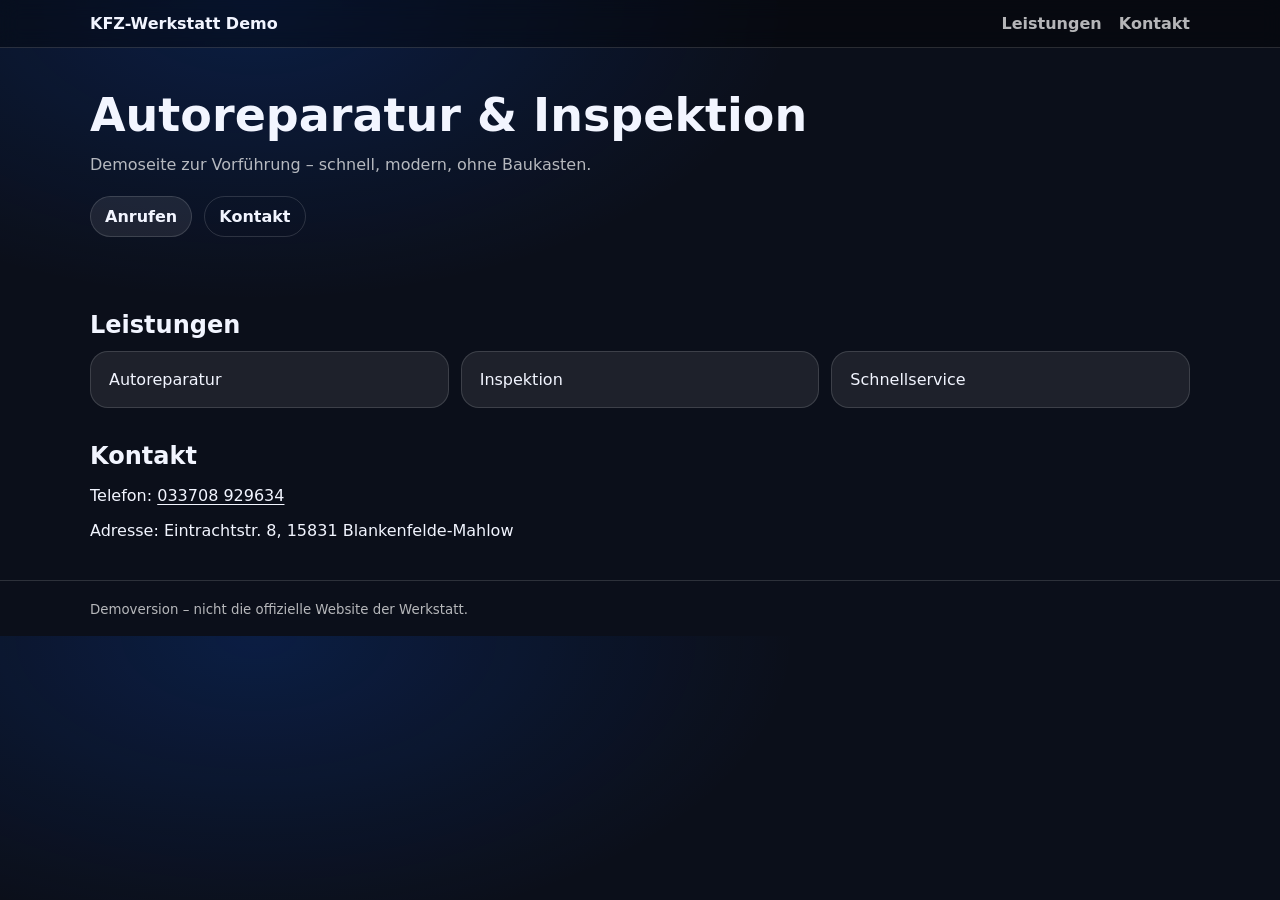
==== index.html @ c07f24a0 "Grundgerüst" ====
<!doctype html>
<html lang="de">
<head>
    <meta charset="utf-8" />
    <meta name="viewport" content="width=device-width, initial-scale=1" />
    <title>Werkstatt Demo</title>

    <!-- Wichtig: relative Pfade, damit es auch in /werkstatt-demo/ auf GitHub Pages klappt -->
    <link rel="stylesheet" href="./assets/styles.css" />
    <script defer src="./assets/script.js"></script>
</head>

<body>
<header class="site-header">
    <div class="container header-inner">
        <div class="brand">KFZ-Werkstatt Demo</div>
        <nav class="nav">
            <a href="#leistungen">Leistungen</a>
            <a href="#kontakt">Kontakt</a>
        </nav>
    </div>
</header>

<main class="container">
    <section class="hero">
        <h1>Autoreparatur & Inspektion</h1>
        <p>Demoseite zur Vorführung – schnell, modern, ohne Baukasten.</p>
        <div class="actions">
            <a class="btn" href="tel:+4933708929634">Anrufen</a>
            <a class="btn secondary" href="#kontakt">Kontakt</a>
        </div>
    </section>

    <section id="leistungen">
        <h2>Leistungen</h2>
        <div class="grid">
            <div class="card">Autoreparatur</div>
            <div class="card">Inspektion</div>
            <div class="card">Schnellservice</div>
        </div>
    </section>

    <section id="kontakt">
        <h2>Kontakt</h2>
        <p>Telefon: <a href="tel:+4933708929634">033708 929634</a></p>
        <p>Adresse: Eintrachtstr. 8, 15831 Blankenfelde-Mahlow</p>
    </section>
</main>

<footer class="footer">
    <div class="container">
        <small>Demoversion – nicht die offizielle Website der Werkstatt.</small>
    </div>
</footer>
</body>
</html>
---- assets/styles.css ----
:root{
  --bg:#0b0f1a;
  --fg:#f2f5ff;
  --muted:rgba(255,255,255,.7);
  --card:rgba(255,255,255,.08);
  --border:rgba(255,255,255,.14);
  --accent:#0b60ff;
  --radius:18px;
  --container:1100px;
  --font: system-ui, -apple-system, Segoe UI, Roboto, Arial;
}

*{box-sizing:border-box}
body{
  margin:0;
  font-family:var(--font);
  color:var(--fg);
  background: radial-gradient(900px 500px at 20% 0%, rgba(11,96,255,.18), transparent 60%), var(--bg);
}
a{color:inherit; text-underline-offset:3px}
.container{width:min(var(--container), calc(100% - 42px)); margin:0 auto}

.site-header{
  position:sticky; top:0;
  backdrop-filter: blur(10px);
  background: rgba(0,0,0,.35);
  border-bottom:1px solid var(--border);
}
.header-inner{display:flex; justify-content:space-between; align-items:center; padding:14px 0}
.brand{font-weight:900}
.nav a{margin-left:12px; text-decoration:none; color:var(--muted); font-weight:700}
.nav a:hover{color:var(--fg)}

.hero{padding:40px 0}
.hero h1{margin:0 0 10px; font-size:clamp(28px, 4vw, 46px)}
.hero p{margin:0 0 18px; color:var(--muted); line-height:1.6}
.actions{display:flex; gap:12px; flex-wrap:wrap}

.btn{
  display:inline-flex; padding:10px 14px;
  border-radius:999px;
  border:1px solid var(--border);
  background: var(--card);
  text-decoration:none; font-weight:800;
}
.btn:hover{filter:brightness(1.1)}
.btn.secondary{background:transparent}

h2{margin:34px 0 12px}
.grid{display:grid; grid-template-columns:repeat(3, 1fr); gap:12px}
.card{
  padding:18px;
  border:1px solid var(--border);
  background: var(--card);
  border-radius:var(--radius);
}

.footer{border-top:1px solid var(--border); padding:18px 0; color:var(--muted); margin-top:40px}

@media (max-width:900px){
  .grid{grid-template-columns:1fr}
}
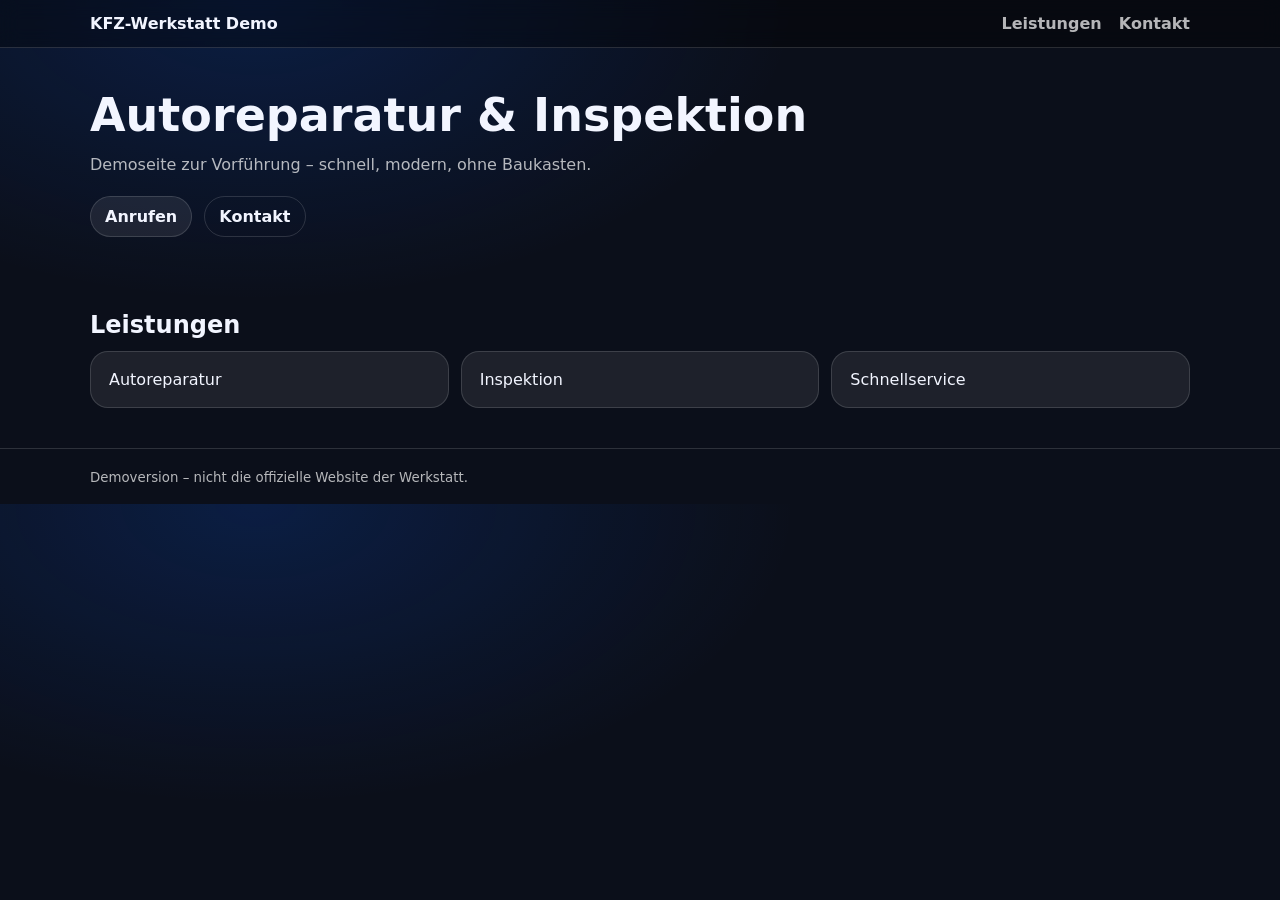
==== commit 6af12855: "Grundgerüst 2" ====
--- a/index.html
+++ b/index.html
@@ -16,7 +16,7 @@
         <div class="brand">KFZ-Werkstatt Demo</div>
         <nav class="nav">
             <a href="#leistungen">Leistungen</a>
-            <a href="#kontakt">Kontakt</a>
+            <a href="kontakt.html">Kontakt</a>
         </nav>
     </div>
 </header>
@@ -27,7 +27,8 @@
         <p>Demoseite zur Vorführung – schnell, modern, ohne Baukasten.</p>
         <div class="actions">
             <a class="btn" href="tel:+4933708929634">Anrufen</a>
-            <a class="btn secondary" href="#kontakt">Kontakt</a>
+            <a class="btn secondary" href="kontakt.html">Kontakt</a>
+
         </div>
     </section>
 
@@ -40,11 +41,7 @@
         </div>
     </section>
 
-    <section id="kontakt">
-        <h2>Kontakt</h2>
-        <p>Telefon: <a href="tel:+4933708929634">033708 929634</a></p>
-        <p>Adresse: Eintrachtstr. 8, 15831 Blankenfelde-Mahlow</p>
-    </section>
+
 </main>
 
 <footer class="footer">
--- a/assets/styles.css
+++ b/assets/styles.css
@@ -60,3 +60,28 @@
 @media (max-width:900px){
   .grid{grid-template-columns:1fr}
 }
+
+.page-hero{ padding: 32px 0 10px; }
+.page-hero h1{ margin:0 0 8px; font-size: clamp(26px, 3.5vw, 40px); }
+.page-hero p{ margin:0 0 14px; color: var(--muted); line-height: 1.6; }
+
+.contact-grid{
+  display:grid;
+  grid-template-columns: repeat(3, 1fr);
+  gap: 12px;
+  margin: 18px 0 40px;
+}
+
+.nav a.active{
+  color: var(--fg);
+  border: 1px solid var(--border);
+  background: var(--card);
+  border-radius: 999px;
+  padding: 8px 12px;
+}
+
+.muted{ color: var(--muted); }
+
+@media (max-width:900px){
+  .contact-grid{ grid-template-columns: 1fr; }
+}
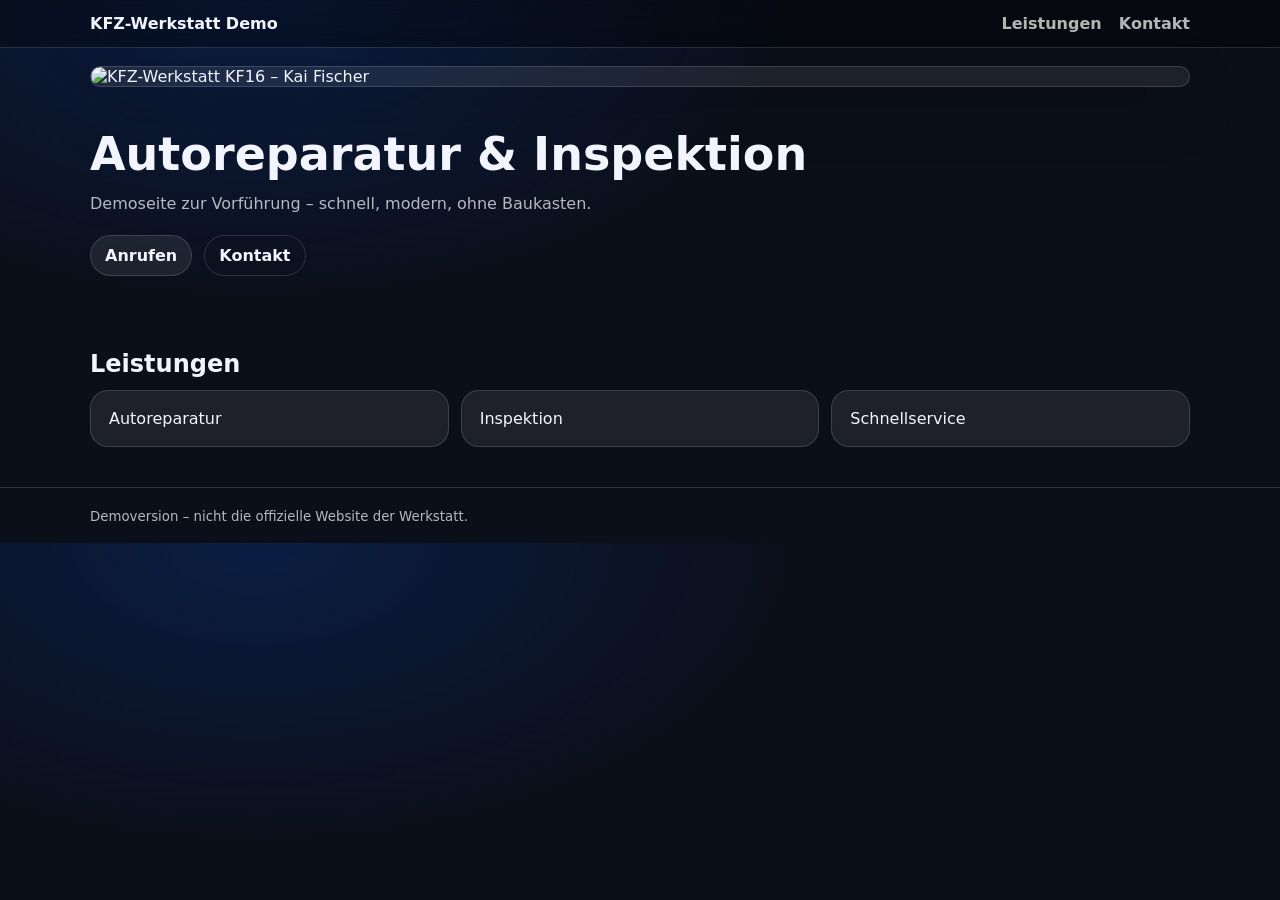
==== commit 44806a4c: "Grundgerüst 2" ====
--- a/index.html
+++ b/index.html
@@ -12,6 +12,7 @@
 
 <body>
 <header class="site-header">
+
     <div class="container header-inner">
         <div class="brand">KFZ-Werkstatt Demo</div>
         <nav class="nav">
@@ -20,6 +21,18 @@
         </nav>
     </div>
 </header>
+
+<section class="masthead" aria-label="Werkstatt-Header">
+    <div class="container">
+        <picture>
+            <source srcset="./assets/kf16-header.webp" type="image/webp">
+            <img class="masthead-banner"
+                 src="./assets/kf16-header.jpg"
+                 alt="KFZ-Werkstatt KF16 – Kai Fischer"
+                 loading="eager" decoding="async">
+        </picture>
+    </div>
+</section>
 
 <main class="container">
     <section class="hero">
--- a/assets/styles.css
+++ b/assets/styles.css
@@ -85,3 +85,21 @@
 @media (max-width:900px){
   .contact-grid{ grid-template-columns: 1fr; }
 }
+
+.masthead{
+  padding: 18px 0 0;
+}
+
+.masthead-banner{
+  width: 100%;
+  height: auto;
+  display: block;
+  border-radius: var(--radius);
+  border: 1px solid var(--border);
+  background: var(--card);
+  box-shadow: 0 18px 55px rgba(0,0,0,.25);
+}
+
+@media (max-width: 520px){
+  .masthead{ padding-top: 12px; }
+}
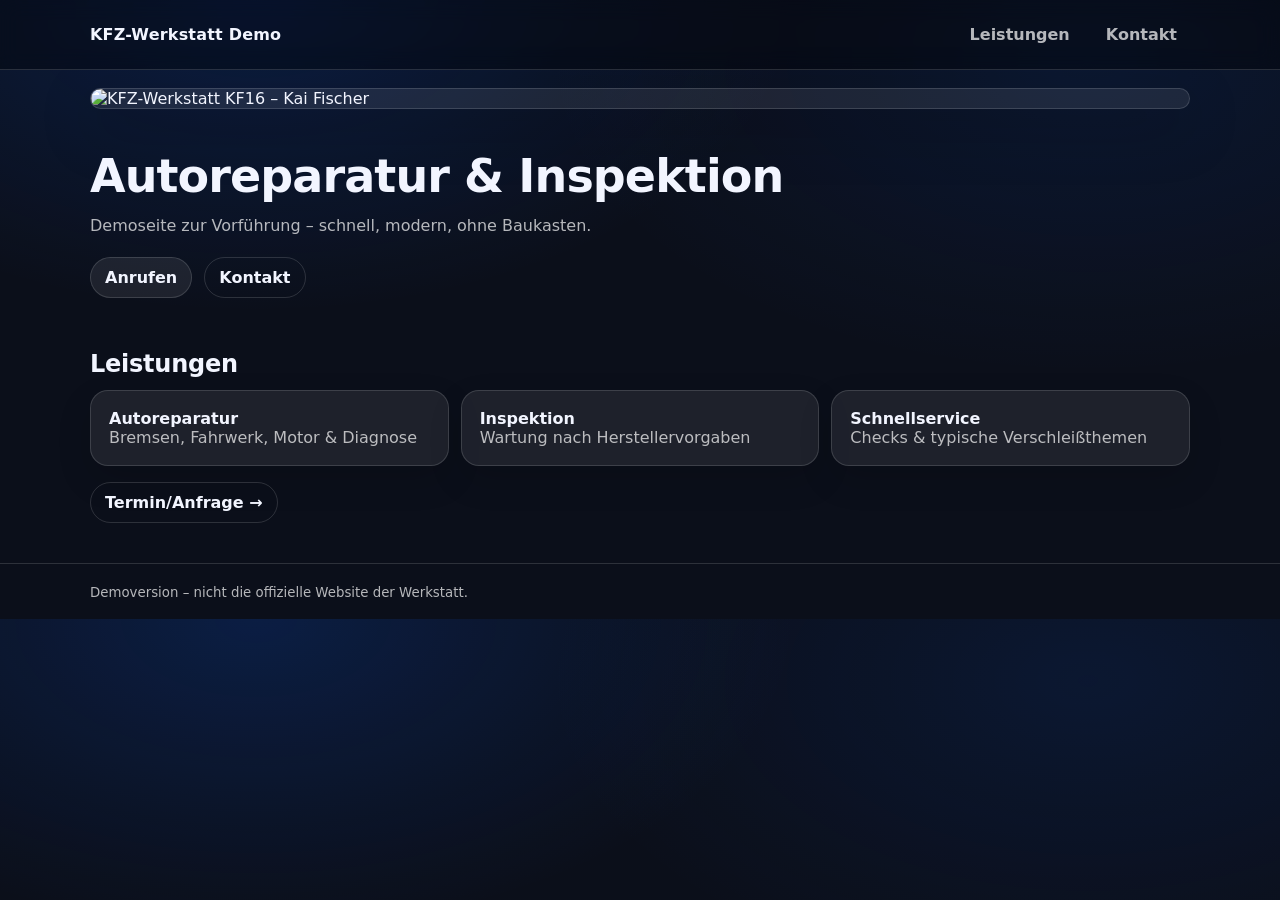
==== commit ac0f61d5: "Grundgerüst 3" ====
--- a/index.html
+++ b/index.html
@@ -3,25 +3,26 @@
 <head>
     <meta charset="utf-8" />
     <meta name="viewport" content="width=device-width, initial-scale=1" />
-    <title>Werkstatt Demo</title>
+    <meta name="description" content="Demoseite für eine KFZ-Werkstatt: Autoreparatur, Inspektion und Service." />
+    <title>KFZ-Werkstatt Demo</title>
 
-    <!-- Wichtig: relative Pfade, damit es auch in /werkstatt-demo/ auf GitHub Pages klappt -->
+    <!-- Relative Pfade: funktioniert in GitHub Pages / Root und in Unterordnern zuverlässig -->
     <link rel="stylesheet" href="./assets/styles.css" />
     <script defer src="./assets/script.js"></script>
 </head>
 
 <body>
 <header class="site-header">
-
     <div class="container header-inner">
         <div class="brand">KFZ-Werkstatt Demo</div>
-        <nav class="nav">
+        <nav class="nav" aria-label="Hauptnavigation">
             <a href="#leistungen">Leistungen</a>
             <a href="kontakt.html">Kontakt</a>
         </nav>
     </div>
 </header>
 
+<!-- KF16 Banner/Header -->
 <section class="masthead" aria-label="Werkstatt-Header">
     <div class="container">
         <picture>
@@ -36,25 +37,39 @@
 
 <main class="container">
     <section class="hero">
-        <h1>Autoreparatur & Inspektion</h1>
+        <h1>Autoreparatur &amp; Inspektion</h1>
         <p>Demoseite zur Vorführung – schnell, modern, ohne Baukasten.</p>
+
         <div class="actions">
             <a class="btn" href="tel:+4933708929634">Anrufen</a>
             <a class="btn secondary" href="kontakt.html">Kontakt</a>
-
         </div>
     </section>
 
     <section id="leistungen">
         <h2>Leistungen</h2>
+
         <div class="grid">
-            <div class="card">Autoreparatur</div>
-            <div class="card">Inspektion</div>
-            <div class="card">Schnellservice</div>
+            <div class="card">
+                <strong>Autoreparatur</strong><br>
+                <span class="muted">Bremsen, Fahrwerk, Motor &amp; Diagnose</span>
+            </div>
+
+            <div class="card">
+                <strong>Inspektion</strong><br>
+                <span class="muted">Wartung nach Herstellervorgaben</span>
+            </div>
+
+            <div class="card">
+                <strong>Schnellservice</strong><br>
+                <span class="muted">Checks &amp; typische Verschleißthemen</span>
+            </div>
+        </div>
+
+        <div style="margin-top:16px;">
+            <a class="btn secondary" href="kontakt.html">Termin/Anfrage →</a>
         </div>
     </section>
-
-
 </main>
 
 <footer class="footer">
--- a/assets/styles.css
+++ b/assets/styles.css
@@ -1,7 +1,8 @@
+/* assets/styles.css (komplett) */
 :root{
   --bg:#0b0f1a;
   --fg:#f2f5ff;
-  --muted:rgba(255,255,255,.7);
+  --muted:rgba(255,255,255,.70);
   --card:rgba(255,255,255,.08);
   --border:rgba(255,255,255,.14);
   --accent:#0b60ff;
@@ -11,81 +12,77 @@
 }
 
 *{box-sizing:border-box}
+html{scroll-behavior:smooth}
+
 body{
   margin:0;
   font-family:var(--font);
   color:var(--fg);
-  background: radial-gradient(900px 500px at 20% 0%, rgba(11,96,255,.18), transparent 60%), var(--bg);
-}
+  background:
+    radial-gradient(900px 520px at 20% 0%, rgba(11,96,255,.18), transparent 60%),
+    radial-gradient(900px 520px at 85% 10%, rgba(11,96,255,.10), transparent 60%),
+    var(--bg);
+}
+
 a{color:inherit; text-underline-offset:3px}
-.container{width:min(var(--container), calc(100% - 42px)); margin:0 auto}
-
+a:hover{text-decoration-thickness:2px}
+
+.container{
+  width:min(var(--container), calc(100% - 42px));
+  margin:0 auto;
+}
+
+/* Header / Navigation */
 .site-header{
-  position:sticky; top:0;
+  position:sticky;
+  top:0;
+  z-index:20;
   backdrop-filter: blur(10px);
-  background: rgba(0,0,0,.35);
+  background: rgba(0,0,0,.36);
   border-bottom:1px solid var(--border);
 }
-.header-inner{display:flex; justify-content:space-between; align-items:center; padding:14px 0}
-.brand{font-weight:900}
-.nav a{margin-left:12px; text-decoration:none; color:var(--muted); font-weight:700}
-.nav a:hover{color:var(--fg)}
-
-.hero{padding:40px 0}
-.hero h1{margin:0 0 10px; font-size:clamp(28px, 4vw, 46px)}
-.hero p{margin:0 0 18px; color:var(--muted); line-height:1.6}
-.actions{display:flex; gap:12px; flex-wrap:wrap}
-
-.btn{
-  display:inline-flex; padding:10px 14px;
+
+.header-inner{
+  display:flex;
+  justify-content:space-between;
+  align-items:center;
+  padding:14px 0;
+  gap:14px;
+}
+
+.brand{
+  font-weight:900;
+  letter-spacing:.2px;
+}
+
+.nav{
+  display:flex;
+  align-items:center;
+  gap:10px;
+}
+
+.nav a{
+  text-decoration:none;
+  color:var(--muted);
+  font-weight:800;
+  padding:10px 12px;
   border-radius:999px;
-  border:1px solid var(--border);
-  background: var(--card);
-  text-decoration:none; font-weight:800;
-}
-.btn:hover{filter:brightness(1.1)}
-.btn.secondary{background:transparent}
-
-h2{margin:34px 0 12px}
-.grid{display:grid; grid-template-columns:repeat(3, 1fr); gap:12px}
-.card{
-  padding:18px;
-  border:1px solid var(--border);
-  background: var(--card);
-  border-radius:var(--radius);
-}
-
-.footer{border-top:1px solid var(--border); padding:18px 0; color:var(--muted); margin-top:40px}
-
-@media (max-width:900px){
-  .grid{grid-template-columns:1fr}
-}
-
-.page-hero{ padding: 32px 0 10px; }
-.page-hero h1{ margin:0 0 8px; font-size: clamp(26px, 3.5vw, 40px); }
-.page-hero p{ margin:0 0 14px; color: var(--muted); line-height: 1.6; }
-
-.contact-grid{
-  display:grid;
-  grid-template-columns: repeat(3, 1fr);
-  gap: 12px;
-  margin: 18px 0 40px;
+  border:1px solid transparent;
+}
+
+.nav a:hover{
+  color:var(--fg);
+  background: rgba(255,255,255,.06);
+  border-color: var(--border);
 }
 
 .nav a.active{
-  color: var(--fg);
-  border: 1px solid var(--border);
-  background: var(--card);
-  border-radius: 999px;
-  padding: 8px 12px;
-}
-
-.muted{ color: var(--muted); }
-
-@media (max-width:900px){
-  .contact-grid{ grid-template-columns: 1fr; }
-}
-
+  color:var(--fg);
+  background: var(--card);
+  border-color: var(--border);
+}
+
+/* KF16 Masthead image */
 .masthead{
   padding: 18px 0 0;
 }
@@ -100,6 +97,111 @@
   box-shadow: 0 18px 55px rgba(0,0,0,.25);
 }
 
-@media (max-width: 520px){
+/* Main sections */
+.hero{
+  padding: 40px 0 18px;
+}
+
+.hero h1{
+  margin:0 0 10px;
+  font-size:clamp(28px, 4vw, 46px);
+  letter-spacing:-.02em;
+}
+
+.hero p{
+  margin:0 0 18px;
+  color:var(--muted);
+  line-height:1.6;
+}
+
+h2{
+  margin:34px 0 12px;
+  letter-spacing:-.01em;
+}
+
+.actions{
+  display:flex;
+  gap:12px;
+  flex-wrap:wrap;
+}
+
+/* Buttons */
+.btn{
+  display:inline-flex;
+  align-items:center;
+  justify-content:center;
+  gap:10px;
+  padding:10px 14px;
+  border-radius:999px;
+  border:1px solid var(--border);
+  background: var(--card);
+  color:var(--fg);
+  text-decoration:none;
+  font-weight:900;
+  transition: filter .15s ease, transform .08s ease, background .15s ease;
+}
+
+.btn:hover{ filter: brightness(1.08); }
+.btn:active{ transform: translateY(1px); }
+
+.btn.secondary{
+  background: transparent;
+}
+
+/* Cards grid */
+.grid{
+  display:grid;
+  grid-template-columns:repeat(3, 1fr);
+  gap:12px;
+}
+
+.card{
+  padding:18px;
+  border:1px solid var(--border);
+  background: var(--card);
+  border-radius:var(--radius);
+  box-shadow: 0 14px 34px rgba(0,0,0,.14);
+}
+
+.muted{ color:var(--muted); }
+
+.footer{
+  border-top:1px solid var(--border);
+  padding:18px 0;
+  color:var(--muted);
+  margin-top:40px;
+}
+
+/* Kontakt-Seite */
+.page-hero{ padding: 32px 0 10px; }
+.page-hero h1{ margin:0 0 8px; font-size: clamp(26px, 3.5vw, 40px); }
+.page-hero p{ margin:0 0 14px; color: var(--muted); line-height: 1.6; }
+
+.contact-grid{
+  display:grid;
+  grid-template-columns: repeat(3, 1fr);
+  gap: 12px;
+  margin: 18px 0 10px;
+}
+
+.contact-card h2{
+  margin:0 0 10px;
+  font-size:18px;
+}
+
+.big{
+  font-size:18px;
+  font-weight:900;
+  margin: 0 0 10px;
+}
+
+/* Responsive */
+@media (max-width:900px){
+  .grid{grid-template-columns:1fr}
+  .contact-grid{grid-template-columns:1fr}
+}
+
+@media (max-width:520px){
   .masthead{ padding-top: 12px; }
-}
+  .header-inner{ align-items:flex-start; }
+}
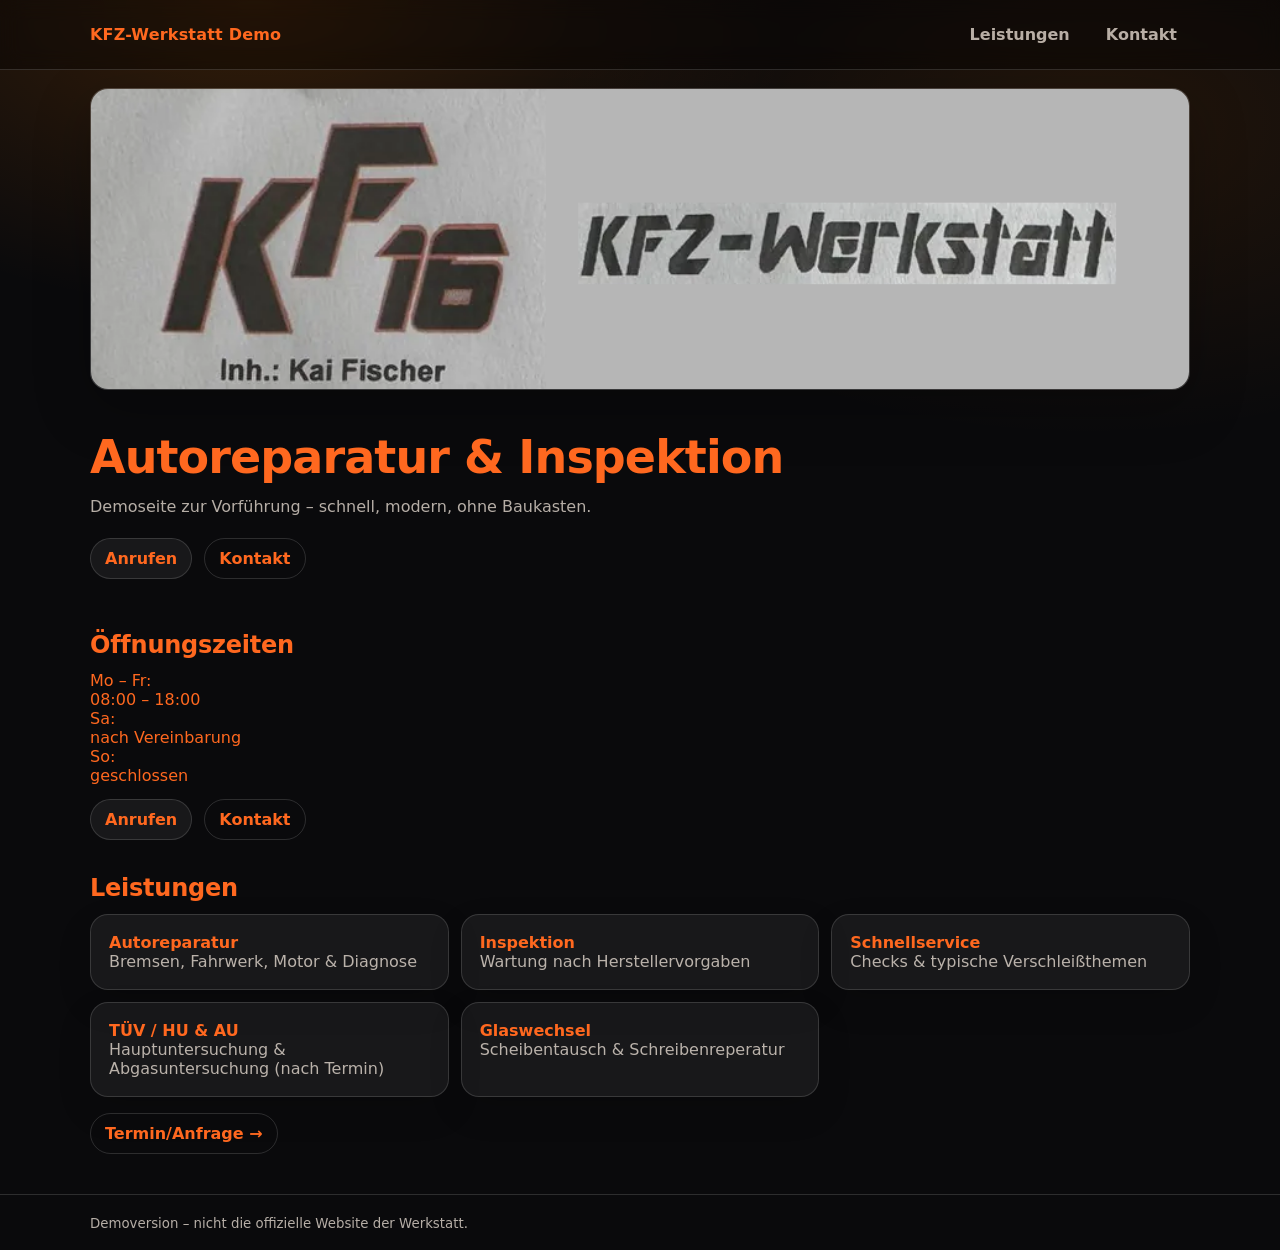
==== commit 5e89e369: "Erste Vorführversion" ====
--- a/index.html
+++ b/index.html
@@ -46,10 +46,28 @@
         </div>
     </section>
 
+    <section id="zeiten" class="hours">
+        <h2>Öffnungszeiten</h2>
+
+        <div class="hours-box">
+            <div class="row"><span>Mo – Fr: <br></span> <span>08:00 – 18:00</span></div>
+            <div class="row"><span>Sa:<br></span> <span>nach Vereinbarung</span></div>
+            <div class="row"><span>So:<br></span> <span>geschlossen</span></div>
+        </div>
+
+        <div class="actions" style="margin-top:14px;">
+            <a class="btn" href="tel:+4933708929634">Anrufen</a>
+            <a class="btn secondary" href="kontakt.html">Kontakt</a>
+        </div>
+    </section>
+
+
     <section id="leistungen">
         <h2>Leistungen</h2>
 
         <div class="grid">
+
+
             <div class="card">
                 <strong>Autoreparatur</strong><br>
                 <span class="muted">Bremsen, Fahrwerk, Motor &amp; Diagnose</span>
@@ -64,6 +82,17 @@
                 <strong>Schnellservice</strong><br>
                 <span class="muted">Checks &amp; typische Verschleißthemen</span>
             </div>
+
+            <div class="card">
+                <strong>TÜV / HU &amp; AU</strong><br>
+                <span class="muted">Hauptuntersuchung &amp; Abgasuntersuchung (nach Termin)</span>
+            </div>
+
+            <div class="card">
+                <strong>Glaswechsel</strong><br>
+                <span class="muted">Scheibentausch &amp; Schreibenreperatur</span>
+            </div>
+
         </div>
 
         <div style="margin-top:16px;">
--- a/assets/styles.css
+++ b/assets/styles.css
@@ -1,16 +1,18 @@
 /* assets/styles.css (komplett) */
 :root{
-  --bg:#0b0f1a;
-  --fg:#f2f5ff;
-  --muted:rgba(255,255,255,.70);
-  --card:rgba(255,255,255,.08);
+  /* Firmenfarben: Schwarz/Orange */
+  --bg:#0a0a0c;                 /* tiefes Schwarz */
+  --fg:#ff681f;                 /* Orange-Rot */
+  --muted:rgba(255,243,232,.70);
+  --card:rgba(255,255,255,.06);
   --border:rgba(255,255,255,.14);
-  --accent:#0b60ff;
+  --accent:#ff7a00;             /* Orange */
   --radius:18px;
   --container:1100px;
   --font: system-ui, -apple-system, Segoe UI, Roboto, Arial;
 }
 
+
 *{box-sizing:border-box}
 html{scroll-behavior:smooth}
 
@@ -19,10 +21,11 @@
   font-family:var(--font);
   color:var(--fg);
   background:
-    radial-gradient(900px 520px at 20% 0%, rgba(11,96,255,.18), transparent 60%),
-    radial-gradient(900px 520px at 85% 10%, rgba(11,96,255,.10), transparent 60%),
+    radial-gradient(900px 520px at 20% 0%, rgba(255,122,0,.18), transparent 60%),
+    radial-gradient(900px 520px at 85% 10%, rgba(255,122,0,.10), transparent 60%),
     var(--bg);
 }
+
 
 a{color:inherit; text-underline-offset:3px}
 a:hover{text-decoration-thickness:2px}
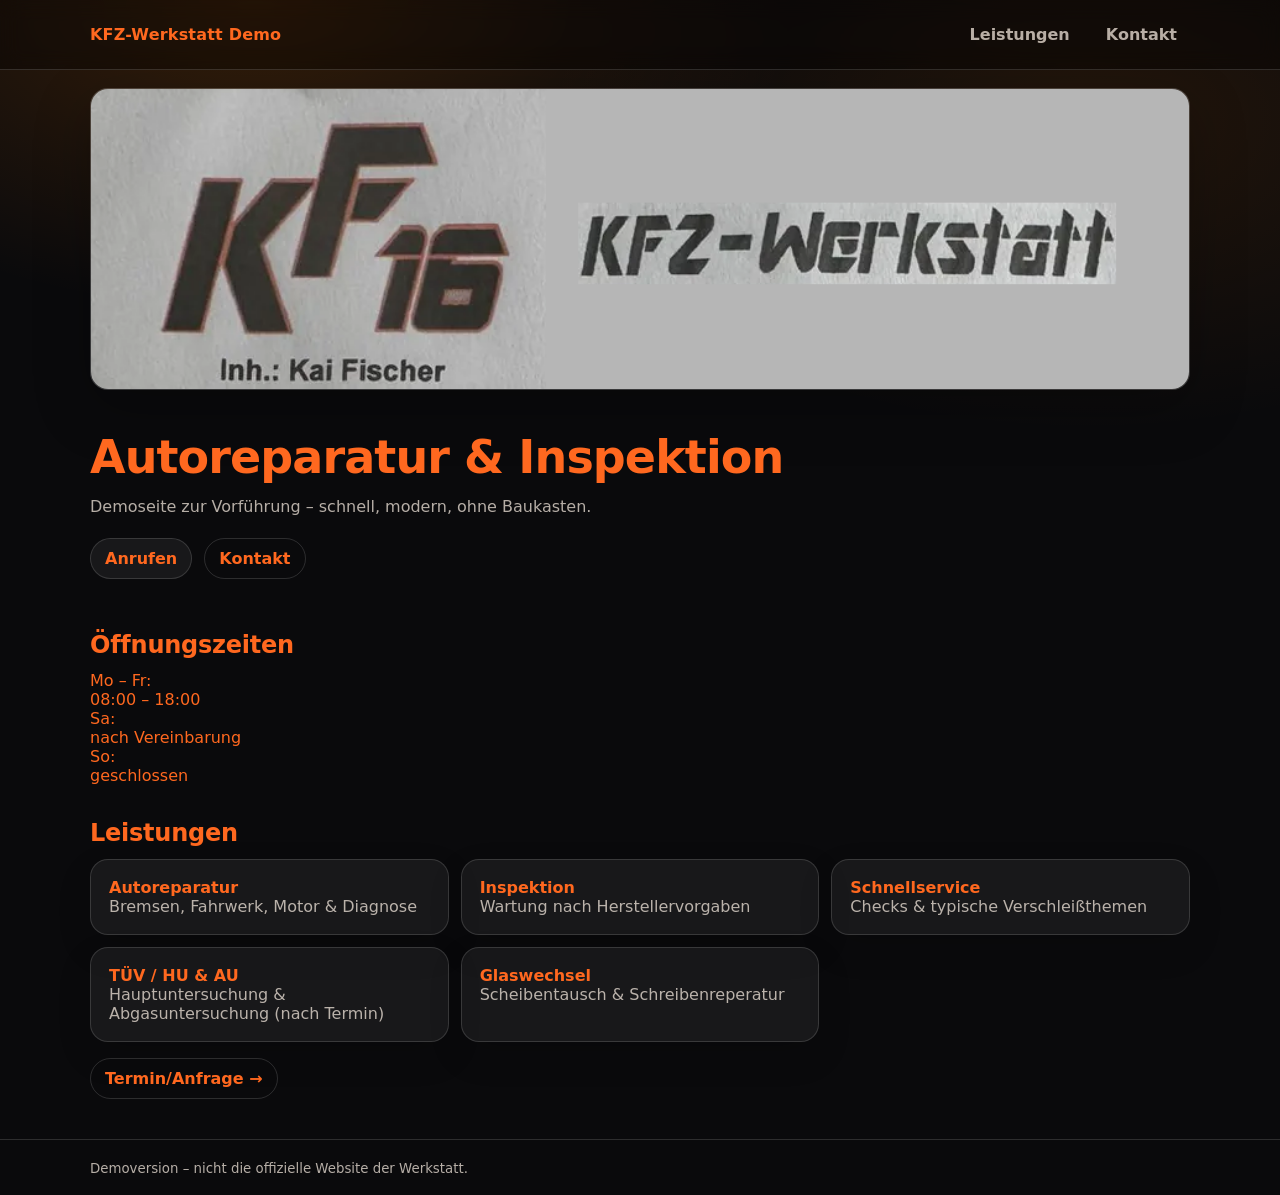
==== commit dfeafc45: "Erste Vorführversion" ====
--- a/index.html
+++ b/index.html
@@ -55,10 +55,11 @@
             <div class="row"><span>So:<br></span> <span>geschlossen</span></div>
         </div>
 
-        <div class="actions" style="margin-top:14px;">
+        <!-- <div class="actions" style="margin-top:14px;">
             <a class="btn" href="tel:+4933708929634">Anrufen</a>
             <a class="btn secondary" href="kontakt.html">Kontakt</a>
-        </div>
+        </div> -->
+
     </section>
 
 
